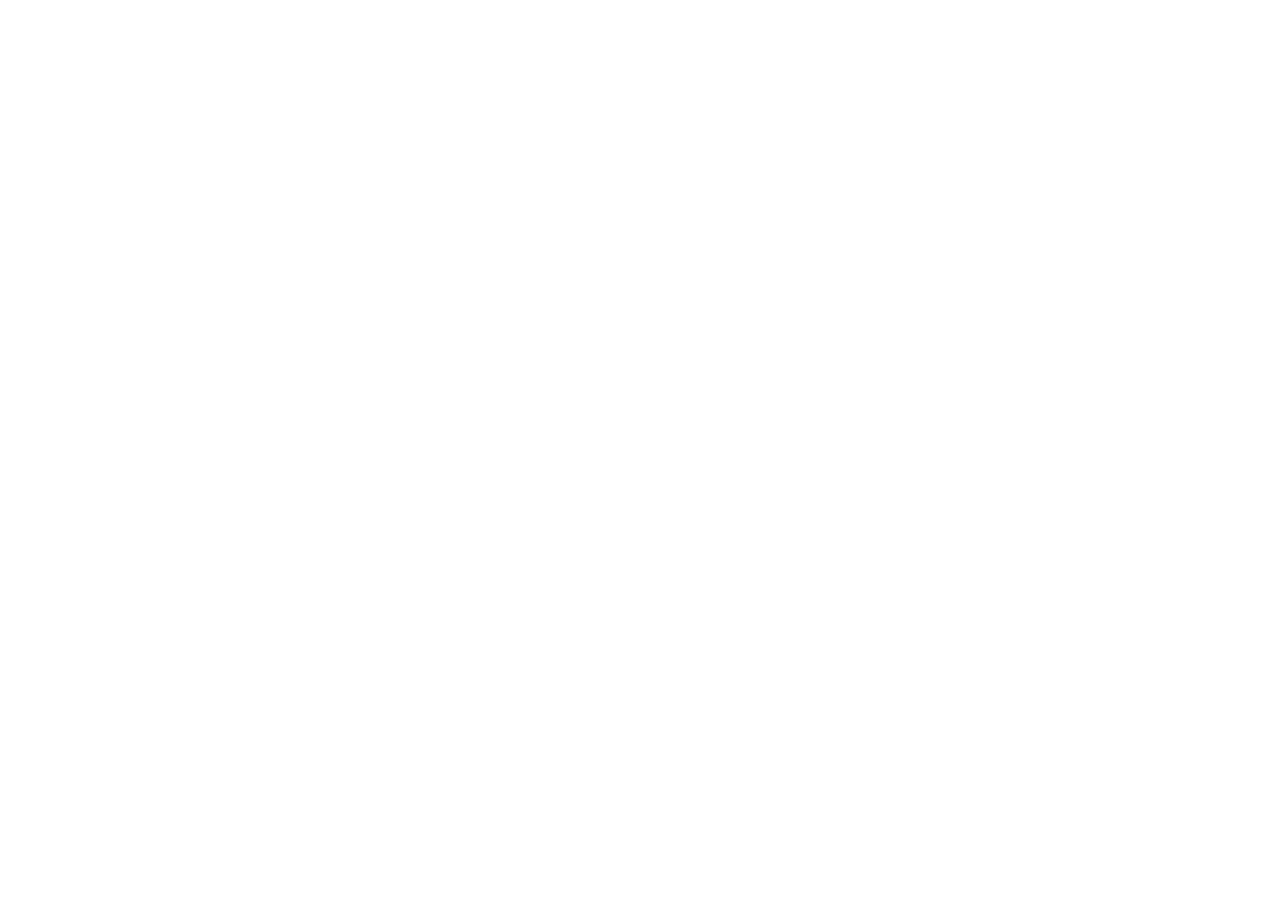
==== index.html @ 8316612e "first commit" ====
<html>
  <head>
    <script src="https://cdn.anychart.com/releases/8.8.0/js/anychart-core.min.js"></script>
    <script src="https://cdn.anychart.com/releases/8.8.0/js/anychart-graph.min.js"></script>
    <script src="https://cdn.anychart.com/releases/8.8.0/js/anychart-data-adapter.min.js"></script>
    <style type="text/css">
      html, body, #container {
        width: 100%;
        height: 100%;
        margin: 0;
        padding: 0;
      }
    </style>
  </head>
  <body>
    <div id="container"></div>
    <script>

      anychart.onDocumentReady(function () {
        anychart.data.loadJsonFile("assets/data/cos.json", function (data) {

          // create a chart from the loaded data
          var chart = anychart.graph(data);

          // set the title
          chart.title("La Maledizione di Strahd");

          // access nodes
          var nodes = chart.nodes();

          // set the size of nodes
          nodes.normal().height(30);
          nodes.hovered().height(45);
          nodes.selected().height(45);

          // set the stroke of nodes
          nodes.normal().stroke(null);
          nodes.hovered().stroke("#333333", 3);
          nodes.selected().stroke("#333333", 3);

          // enable the labels of nodes
          chart.nodes().labels().enabled(true);

          // configure the labels of nodes
          chart.nodes().labels().format("{%id}");
          chart.nodes().labels().fontSize(12);
          chart.nodes().labels().fontWeight(600);

          // draw the chart
          chart.container("container").draw();

        });
      });

    </script>
  </body>
</html>
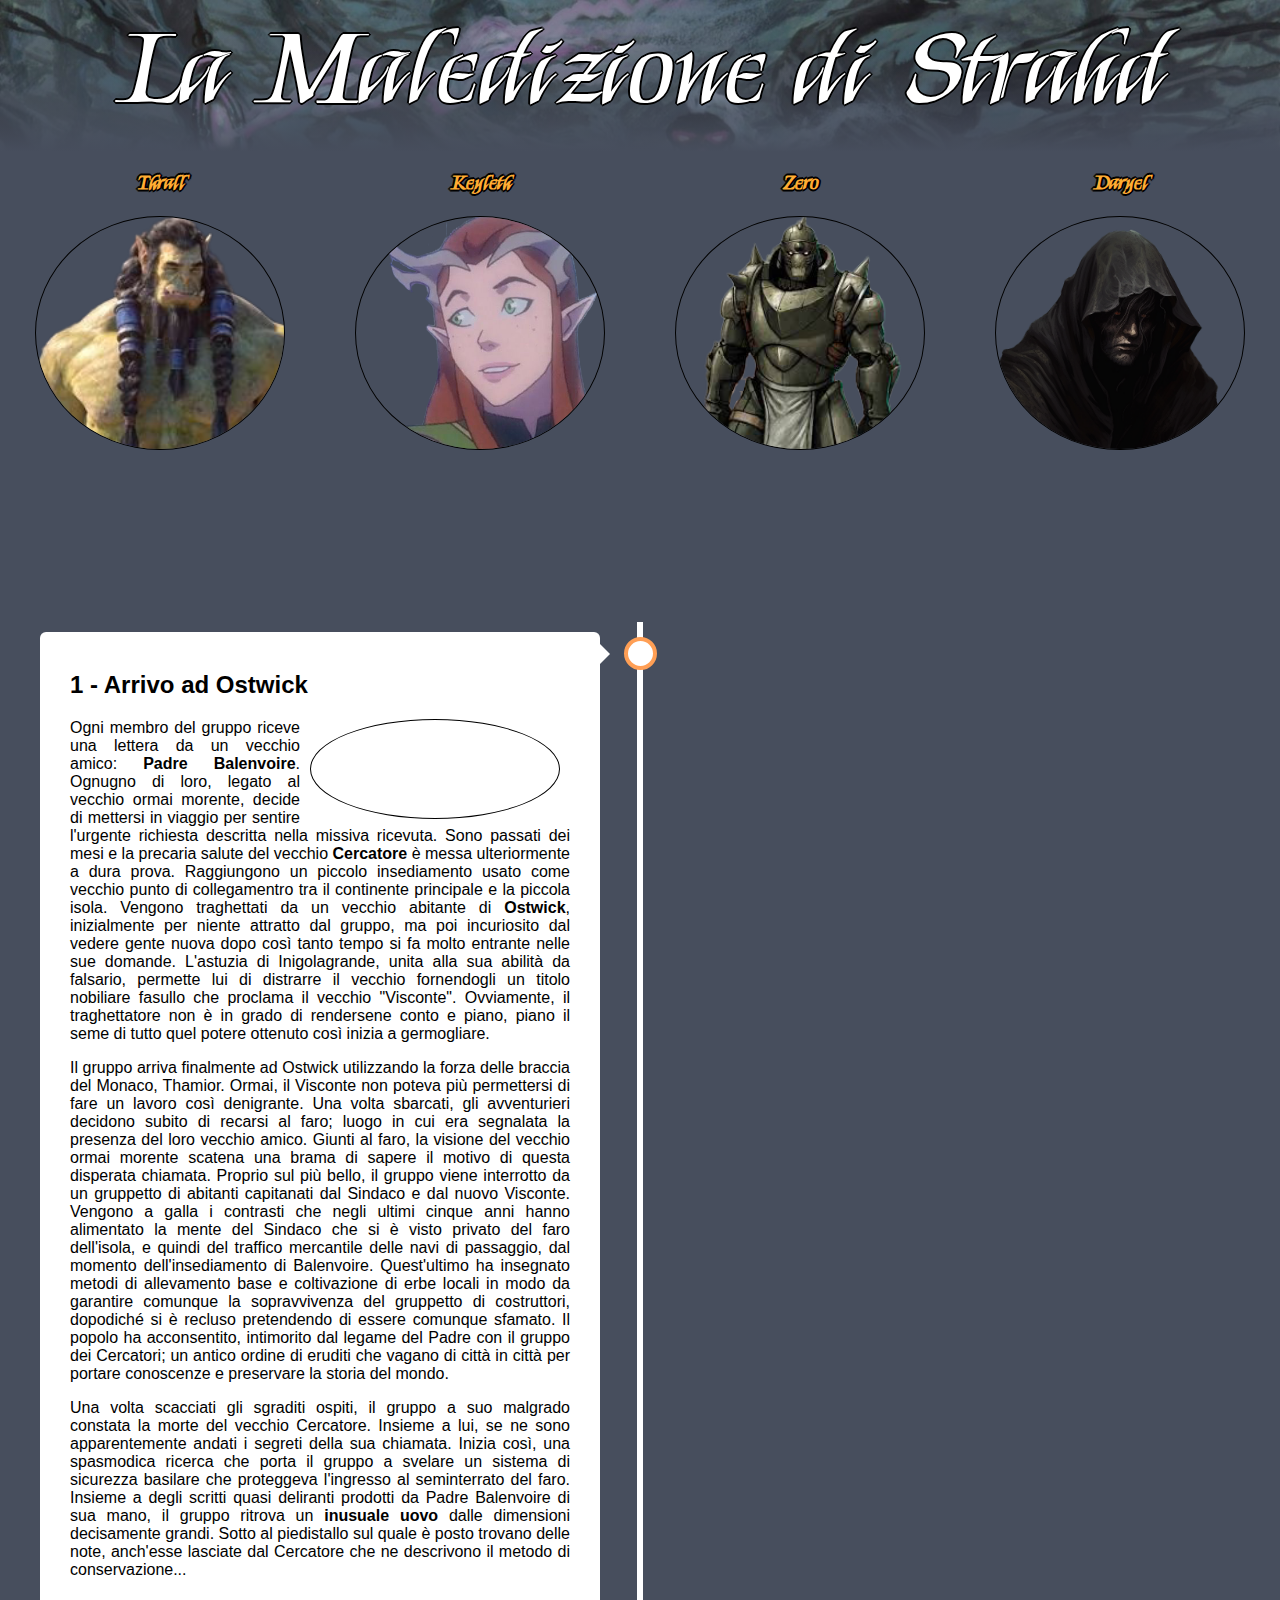
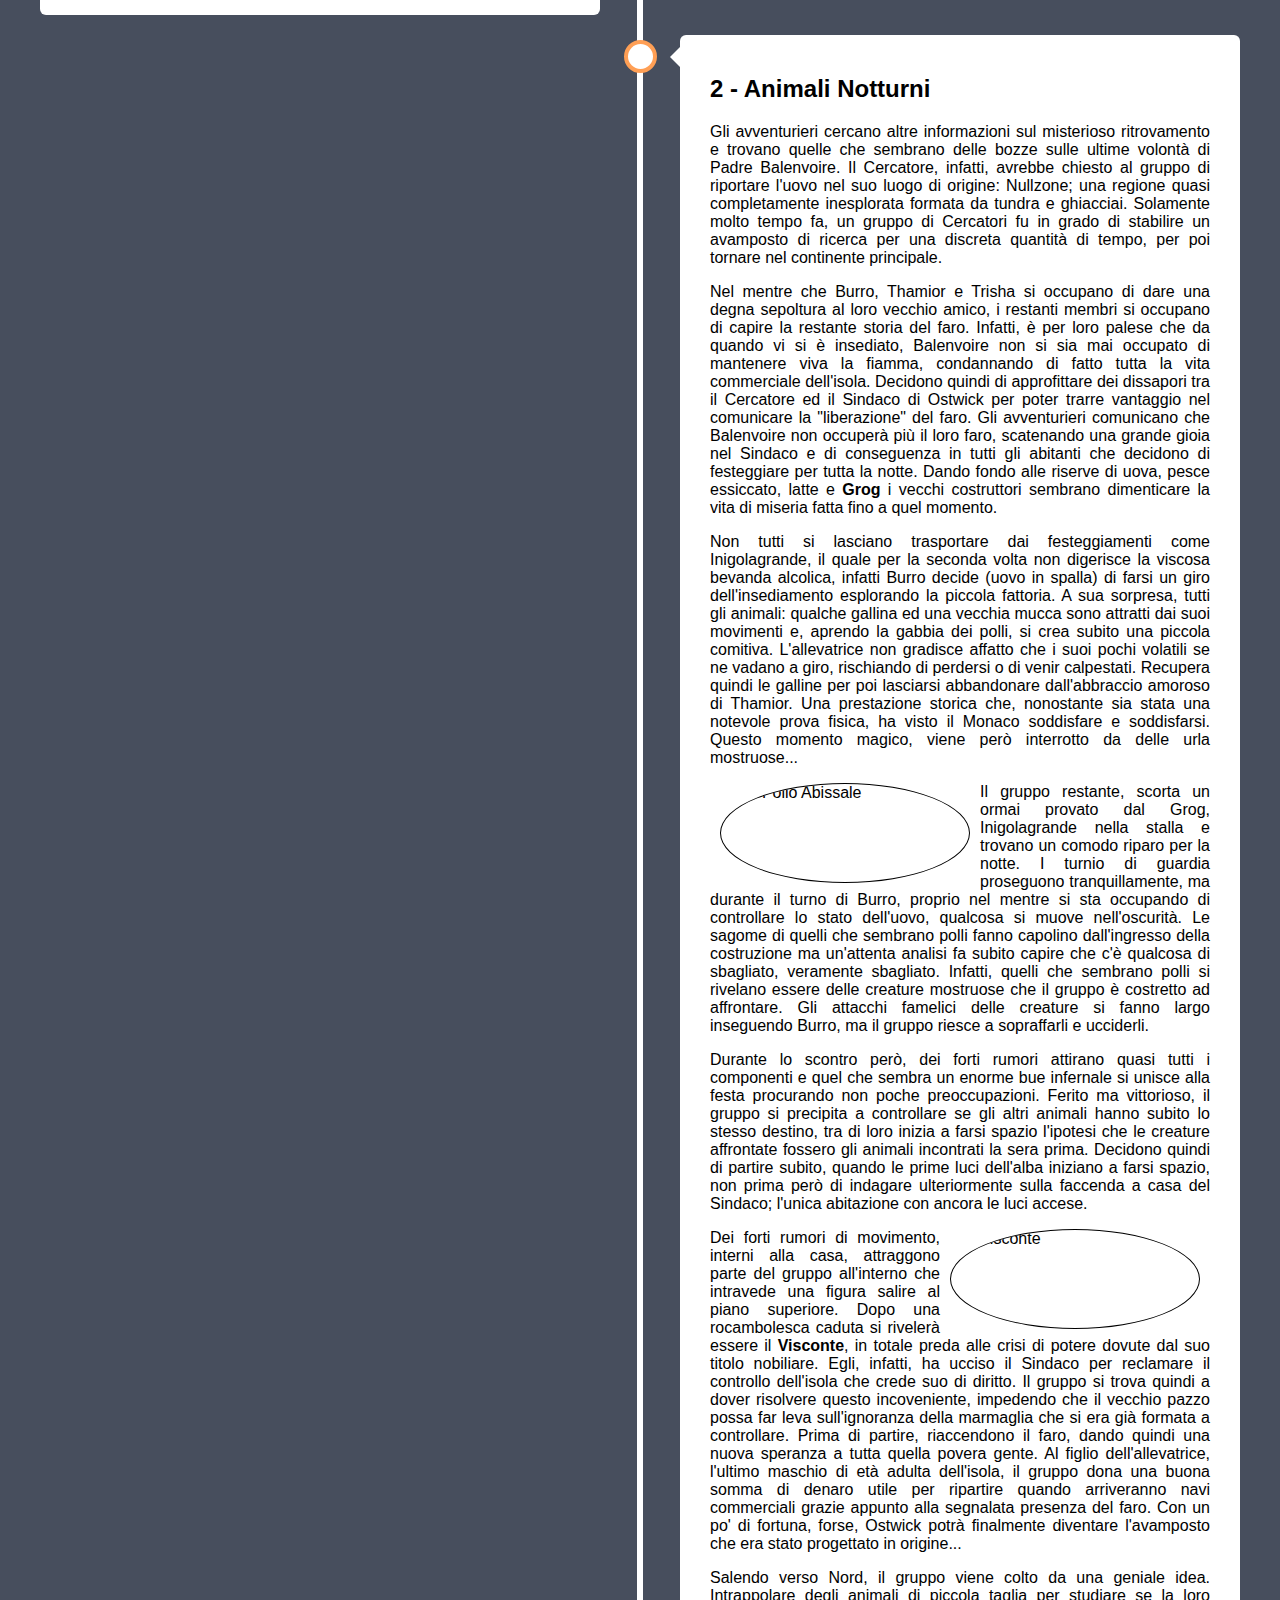
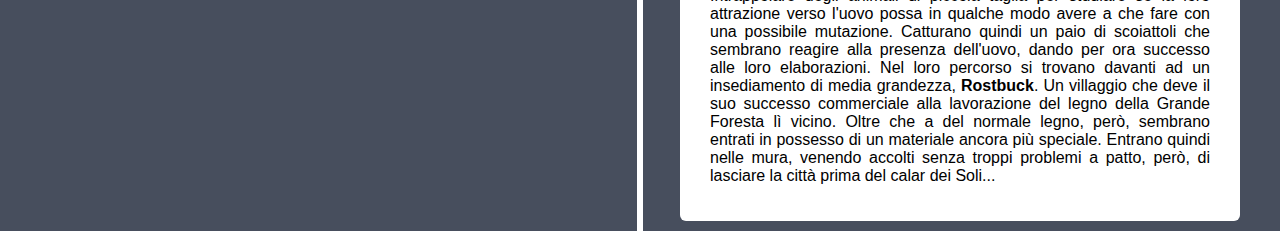
==== commit 314ea1aa: "added last sessione notes" ====
--- a/index.html
+++ b/index.html
@@ -1,57 +1,111 @@
-<html>
-  <head>
-    <script src="https://cdn.anychart.com/releases/8.8.0/js/anychart-core.min.js"></script>
-    <script src="https://cdn.anychart.com/releases/8.8.0/js/anychart-graph.min.js"></script>
-    <script src="https://cdn.anychart.com/releases/8.8.0/js/anychart-data-adapter.min.js"></script>
-    <style type="text/css">
-      html, body, #container {
-        width: 100%;
-        height: 100%;
-        margin: 0;
-        padding: 0;
-      }
-    </style>
-  </head>
-  <body>
-    <div id="container"></div>
-    <script>
+<!doctype html>
+<html lang="en">
+    <head>
+        <meta charset="utf-8">
+        <meta name="viewport" content="width=device-width, initial-scale=1">
 
-      anychart.onDocumentReady(function () {
-        anychart.data.loadJsonFile("assets/data/cos.json", function (data) {
+        <title>La Maledizione di Strahd</title>
+        <meta name="description" content="Timeline for the adventure: La Maledizione di Strahd.">
+        <meta name="author" content="GioeleGaggio">
+        
+        <link rel="stylesheet" type="text/css" href="./css/main.css">
+        <link rel="stylesheet" type="text/css" href="./css/adventure.css">
 
-          // create a chart from the loaded data
-          var chart = anychart.graph(data);
-
-          // set the title
-          chart.title("La Maledizione di Strahd");
-
-          // access nodes
-          var nodes = chart.nodes();
-
-          // set the size of nodes
-          nodes.normal().height(30);
-          nodes.hovered().height(45);
-          nodes.selected().height(45);
-
-          // set the stroke of nodes
-          nodes.normal().stroke(null);
-          nodes.hovered().stroke("#333333", 3);
-          nodes.selected().stroke("#333333", 3);
-
-          // enable the labels of nodes
-          chart.nodes().labels().enabled(true);
-
-          // configure the labels of nodes
-          chart.nodes().labels().format("{%id}");
-          chart.nodes().labels().fontSize(12);
-          chart.nodes().labels().fontWeight(600);
-
-          // draw the chart
-          chart.container("container").draw();
-
-        });
-      });
-
-    </script>
-  </body>
+        <link rel="preconnect" href="https://fonts.googleapis.com">
+        <link rel="preconnect" href="https://fonts.gstatic.com" crossorigin>
+        <link href="https://fonts.googleapis.com/css2?family=Kings&display=swap" rel="stylesheet"> 
+    </head>
+    <body>
+        <div class="title-container" style="background: linear-gradient(to bottom, rgba(255,255,255,0) 20%,
+        #474e5d), url(./img/luvdpb.jpg);  background-repeat: no-repeat; background-size: cover;">
+            <div class="adventure-title" style="color: white; font-size: 12vh;">La Maledizione di Strahd</div>
+        </div>
+        <div class="characters-cont">
+            <div class="character-data">
+                <div class="character-name">
+                    <h2>Thrall</h2>
+                </div>
+                <div class="circular-landscape" style="margin: auto;">
+                    <img src="./img/characters/thrallNOBG.png" style="object-fit: cover; object-position: -60px -30px; min-width: 150px; width: 100%; max-width: 320px; height: 270px;" alt="Thrall"/>
+                </div>
+            </div>
+            <div class="character-data">
+                <div class="character-name">
+                    <h2>Keyleth</h2>
+                </div>
+                <div class="circular-landscape" style="text-indent: -55%; margin: auto;">
+                    <img src="./img/characters/keylethNOBG.png" style="object-fit: cover; object-position: 80px -30px; width: 400px; height: 250px;" alt="Keyleth"/>
+                </div>
+            </div>
+            <div class="character-data">
+                <div class="character-name">
+                    <h2>Zero</h2>
+                </div>
+                <div class="circular-landscape" style="margin: auto;">
+                    <img src="./img/characters/zeroNOBG.png" style="object-fit: cover; object-position: 0px -10px; width: 240px; height: 250px;" alt="Zero"/>
+                </div>
+            </div>
+            <div class="character-data">
+                <div class="character-name">
+                    <h2>Daryel</h2>
+                </div>
+                <div class="circular-landscape" style="text-indent: -55%; margin: auto;">
+                    <img src="./img/characters/daryelNOBG.png" style="object-fit: cover; object-position: 50px 0px; width: 400px; height: 400px;" alt="Daryel"/>
+                </div>
+            </div>
+        </div>
+        <div class="timeline-cont">
+            <div class="timeline">
+                <div class="container left">
+                    <div class="content">
+                        <h2>1 - Arrivo ad Ostwick</h2>
+                        <div class="circular-landscape" style="float: right; text-indent: -55%;">
+                            <img src="../img/world/ostwick.png" alt="Il villaggio di Ostwick"/>
+                        </div>
+                        <p>
+                            Ogni membro del gruppo riceve una lettera da un vecchio amico: <b>Padre Balenvoire</b>. Ognugno di loro, legato al vecchio ormai morente, decide di mettersi in viaggio per sentire l'urgente richiesta descritta nella missiva ricevuta. Sono passati dei mesi e la precaria salute del vecchio <b>Cercatore</b> è messa ulteriormente a dura prova.
+                            Raggiungono un piccolo insediamento usato come vecchio punto di collegamentro tra il continente principale e la piccola isola. Vengono traghettati da un vecchio abitante di <b>Ostwick</b>, inizialmente per niente attratto dal gruppo, ma poi incuriosito dal vedere gente nuova dopo così tanto tempo si fa molto entrante nelle sue domande. L'astuzia di Inigolagrande, unita alla sua abilità da falsario, permette lui di distrarre il vecchio fornendogli un titolo nobiliare fasullo che proclama il vecchio "Visconte". Ovviamente, il traghettatore non è in grado di rendersene conto e piano, piano il seme di tutto quel potere ottenuto così inizia a germogliare.
+                        </p>
+                        <p>
+                            Il gruppo arriva finalmente ad Ostwick utilizzando la forza delle braccia del Monaco, Thamior. Ormai, il Visconte non poteva più permettersi di fare un lavoro così denigrante. Una volta sbarcati, gli avventurieri decidono subito di recarsi al faro; luogo in cui era segnalata la presenza del loro vecchio amico. Giunti al faro, la visione del vecchio ormai morente scatena una brama di sapere il motivo di questa disperata chiamata. Proprio sul più bello, il gruppo viene interrotto da un gruppetto di abitanti capitanati dal Sindaco e dal nuovo Visconte. Vengono a galla i contrasti che negli ultimi cinque anni hanno alimentato la mente del Sindaco che si è visto privato del faro dell'isola, e quindi del traffico mercantile delle navi di passaggio, dal momento dell'insediamento di Balenvoire. Quest'ultimo ha insegnato metodi di allevamento base e coltivazione di erbe locali in modo da garantire comunque la sopravvivenza del gruppetto di costruttori, dopodiché si è recluso pretendendo di essere comunque sfamato. Il popolo ha acconsentito, intimorito dal legame del Padre con il gruppo dei Cercatori; un antico ordine di eruditi che vagano di città in città per portare conoscenze e preservare la storia del mondo.
+                        </p>
+                        <p>
+                            Una volta scacciati gli sgraditi ospiti, il gruppo a suo malgrado constata la morte del vecchio Cercatore. Insieme a lui, se ne sono apparentemente andati i segreti della sua chiamata. Inizia così, una spasmodica ricerca che porta il gruppo a svelare un sistema di sicurezza basilare che proteggeva l'ingresso al seminterrato del faro. Insieme a degli scritti quasi deliranti prodotti da Padre Balenvoire di sua mano, il gruppo ritrova un <b>inusuale uovo</b> dalle dimensioni decisamente grandi. Sotto al piedistallo sul quale è posto trovano delle note, anch'esse lasciate dal Cercatore che ne descrivono il metodo di conservazione...
+                        </p>
+                    </div>
+                </div>
+                <div class="container right">
+                    <div class="content">
+                    <h2>2 - Animali Notturni</h2>
+                    <p>
+                        Gli avventurieri cercano altre informazioni sul misterioso ritrovamento e trovano quelle che sembrano delle bozze sulle ultime volontà di Padre Balenvoire. Il Cercatore, infatti, avrebbe chiesto al gruppo di riportare l'uovo nel suo luogo di origine: Nullzone; una regione quasi completamente inesplorata formata da tundra e ghiacciai. Solamente molto tempo fa, un gruppo di Cercatori fu in grado di stabilire un avamposto di ricerca per una discreta quantità di tempo, per poi tornare nel continente principale.
+                    </p>
+                    <p>
+                        Nel mentre che Burro, Thamior e Trisha si occupano di dare una degna sepoltura al loro vecchio amico, i restanti membri si occupano di capire la restante storia del faro. Infatti, è per loro palese che da quando vi si è insediato, Balenvoire non si sia mai occupato di mantenere viva la fiamma, condannando di fatto tutta la vita commerciale dell'isola. Decidono quindi di approfittare dei dissapori tra il Cercatore ed il Sindaco di Ostwick per poter trarre vantaggio nel comunicare la "liberazione" del faro. Gli avventurieri comunicano che Balenvoire non occuperà più il loro faro, scatenando una grande gioia nel Sindaco e di conseguenza in tutti gli abitanti che decidono di festeggiare per tutta la notte. Dando fondo alle riserve di uova, pesce essiccato, latte e <b>Grog</b> i vecchi costruttori sembrano dimenticare la vita di miseria fatta fino a quel momento.
+                    </p>
+                    <p>
+                        Non tutti si lasciano trasportare dai festeggiamenti come Inigolagrande, il quale per la seconda volta non digerisce la viscosa bevanda alcolica, infatti Burro decide (uovo in spalla) di farsi un giro dell'insediamento esplorando la piccola fattoria. A sua sorpresa, tutti gli animali: qualche gallina ed una vecchia mucca sono attratti dai suoi movimenti e, aprendo la gabbia dei polli, si crea subito una piccola comitiva. L'allevatrice non gradisce affatto che i suoi pochi volatili se ne vadano a giro, rischiando di perdersi o di venir calpestati. Recupera quindi le galline per poi lasciarsi abbandonare dall'abbraccio amoroso di Thamior. Una prestazione storica che, nonostante sia stata una notevole prova fisica, ha visto il Monaco soddisfare e soddisfarsi. Questo momento magico, viene però interrotto da delle urla mostruose...
+                    </p>
+                    <div class="circular-landscape" style="float: left;">
+                        <img src="../img/world/creatures/abyssalchicken.jpg" alt="Un Pollo Abissale"/>
+                    </div>
+                    <p>
+                        Il gruppo restante, scorta un ormai provato dal Grog, Inigolagrande nella stalla e trovano un comodo riparo per la notte. I turnio di guardia proseguono tranquillamente, ma durante il turno di Burro, proprio nel mentre si sta occupando di controllare lo stato dell'uovo, qualcosa si muove nell'oscurità. Le sagome di quelli che sembrano polli fanno capolino dall'ingresso della costruzione ma un'attenta analisi fa subito capire che c'è qualcosa di sbagliato, veramente sbagliato. Infatti, quelli che sembrano polli si rivelano essere delle creature mostruose che il gruppo è costretto ad affrontare. Gli attacchi famelici delle creature si fanno largo inseguendo Burro, ma il gruppo riesce a sopraffarli e ucciderli.
+                    </p>
+                    <p>
+                        Durante lo scontro però, dei forti rumori attirano quasi tutti i componenti e quel che sembra un enorme bue infernale si unisce alla festa procurando non poche preoccupazioni. Ferito ma vittorioso, il gruppo si precipita a controllare se gli altri animali hanno subito lo stesso destino, tra di loro inizia a farsi spazio l'ipotesi che le creature affrontate fossero gli animali incontrati la sera prima. Decidono quindi di partire subito, quando le prime luci dell'alba iniziano a farsi spazio, non prima però di indagare ulteriormente sulla faccenda a casa del Sindaco; l'unica abitazione con ancora le luci accese.
+                    </p>
+                    <div class="circular-landscape" style="float: right;">
+                        <img src="../img/characters/npcs/visconte.jpg" alt="Il Visconte"/>
+                    </div>
+                    <p>
+                        Dei forti rumori di movimento, interni alla casa, attraggono parte del gruppo all'interno che intravede una figura salire al piano superiore. Dopo una rocambolesca caduta si rivelerà essere il <b>Visconte</b>, in totale preda alle crisi di potere dovute dal suo titolo nobiliare. Egli, infatti, ha ucciso il Sindaco per reclamare il controllo dell'isola che crede suo di diritto. Il gruppo si trova quindi a dover risolvere questo incoveniente, impedendo che il vecchio pazzo possa far leva sull'ignoranza della marmaglia che si era già formata a controllare. Prima di partire, riaccendono il faro, dando quindi una nuova speranza a tutta quella povera gente. Al figlio dell'allevatrice, l'ultimo maschio di età adulta dell'isola, il gruppo dona una buona somma di denaro utile per ripartire quando arriveranno navi commerciali grazie appunto alla segnalata presenza del faro. Con un po' di fortuna, forse, Ostwick potrà finalmente diventare l'avamposto che era stato progettato in origine...
+                    </p>
+                    <p>
+                        Salendo verso Nord, il gruppo viene colto da una geniale idea. Intrappolare degli animali di piccola taglia per studiare se la loro attrazione verso l'uovo possa in qualche modo avere a che fare con una possibile mutazione. Catturano quindi un paio di scoiattoli che sembrano reagire alla presenza dell'uovo, dando per ora successo alle loro elaborazioni. Nel loro percorso si trovano davanti ad un insediamento di media grandezza, <b>Rostbuck</b>. Un villaggio che deve il suo successo commerciale alla lavorazione del legno della Grande Foresta lì vicino. Oltre che a del normale legno, però, sembrano entrati in possesso di un materiale ancora più speciale. Entrano quindi nelle mura, venendo accolti senza troppi problemi a patto, però, di lasciare la città prima del calar dei Soli...
+                    </p>
+                </div>
+            </div>
+        </div>
+    </body>
 </html>--- a/css/main.css
+++ b/css/main.css
@@ -0,0 +1,62 @@
+body {
+    box-sizing: initial;
+    margin: 0;
+    height: 100%;
+    font-family: Helvetica, sans-serif;
+}
+
+.main-menu {
+    background-color: #1A1E23;
+    box-sizing: initial;
+    height: 100vh;
+    color: whitesmoke;
+    text-align: center;
+}
+
+.entry-container {
+    position: relative;
+    margin: 0 auto;
+    width: 50%;
+    text-align: center;
+}
+
+.entry-container a {
+    margin-top: 7em;
+    padding: 1em;
+    line-height: 50px;
+	height: 100%;
+	display: inline-block;
+	position: relative;
+	z-index: 1;
+	text-decoration: none;
+	text-align: center;
+	color: white;
+	cursor: pointer;
+    background-size:cover;
+    vertical-align: bottom;
+    width: 30%;
+    min-width: 180px;
+    max-width: 300px;
+    box-shadow: 0 0 25px 8px #4B5E66 inset;
+    border-radius: 35px;
+}
+
+.adventure-title {
+    font-family: 'Kings', cursive;
+    font-size: 1.8em;
+    text-shadow: 2px 0 0 black, -2px 0 0 black, 0 2px 0 black, 0 -2px 0 black, 1px 1px black, -1px -1px 0 black, 1px -1px 0 black, -1px 1px 0 black;
+}
+
+.title-container {
+    box-sizing: initial;
+    position: relative;
+    background-color: #474e5d;
+    margin: 0 auto;
+    width: 100%;
+    padding-top: 0;
+    text-align: center;
+}
+
+.legendary {
+    color: #ff8000;
+}--- a/css/adventure.css
+++ b/css/adventure.css
@@ -0,0 +1,173 @@
+* {
+  box-sizing: border-box;
+}
+
+.world-map-cont {
+  box-sizing: initial;
+  position: relative;
+  margin: 0 auto;
+}
+
+.characters-cont {
+  background-color: #474e5d;
+  display: flex;
+  width: 100%;
+  flex-wrap: wrap;
+}
+
+.character-data {
+  flex: 1;
+}
+
+.character-data > .circular-landscape {
+  max-height: none;
+}
+
+.character-data > .circular-landscape:hover {
+  background-color: white;
+}
+
+.character-name {
+  text-align: center;
+}
+
+.character-name > h2 {
+  font-family: 'Kings', cursive;
+  font-size: 1.3em;
+  color: #ffad33;
+  text-shadow: 2px 0 0 black, -2px 0 0 black, 0 2px 0 black, 0 -2px 0 black, 1px 1px black, -1px -1px 0 black, 1px -1px 0 black, -1px 1px 0 black;
+}
+
+.timeline-cont {
+  background-color: #474e5d;
+}
+
+.timeline {
+    position: relative;
+    max-width: 1400px;
+    margin: 0 auto;
+  }
+
+  .timeline::after {
+    content: '';
+    position: absolute;
+    width: 6px;
+    background-color: white;
+    top: 0;
+    bottom: 0;
+    left: 50%;
+    margin-left: -3px;
+  }
+
+  .container {
+    padding: 10px 40px;
+    position: relative;
+    background-color: inherit;
+    width: 50%;
+    text-align: justify;
+  }
+
+  .container::after {
+    content: '';
+    position: absolute;
+    width: 25px;
+    height: 25px;
+    right: -17px;
+    background-color: white;
+    border: 4px solid #FF9F55;
+    top: 15px;
+    border-radius: 50%;
+    z-index: 1;
+  }
+
+  .left {
+    left: 0;
+  }
+
+  .right {
+    left: 50%;
+  }
+
+  .left::before {
+    content: " ";
+    height: 0;
+    position: absolute;
+    top: 22px;
+    width: 0;
+    z-index: 1;
+    right: 30px;
+    border: medium solid white;
+    border-width: 10px 0 10px 10px;
+    border-color: transparent transparent transparent white;
+  }
+  
+  .right::before {
+    content: " ";
+    height: 0;
+    position: absolute;
+    top: 22px;
+    width: 0;
+    z-index: 1;
+    left: 30px;
+    border: medium solid white;
+    border-width: 10px 10px 10px 0;
+    border-color: transparent white transparent transparent;
+  }
+
+  .right::after {
+    left: -16px;
+  }
+
+  .content {
+    padding: 20px 30px;
+    background-color: white;
+    position: relative;
+    border-radius: 6px;
+  }
+
+  @media screen and (max-width: 600px) {
+    /* Place the timelime to the left */
+    .timeline::after {
+    left: 31px;
+    }
+
+    .container {
+        width: 100%;
+        padding-left: 70px;
+        padding-right: 25px;
+    }
+
+    .container::before {
+        left: 60px;
+        border: medium solid white;
+        border-width: 10px 10px 10px 0;
+        border-color: transparent white transparent transparent;
+    }
+
+    .left::after, .right::after {
+        left: 15px;
+    }
+
+    .right {
+        left: 0%;
+    }
+}
+
+.circular-landscape {
+  position: relative;
+  width: 100%;
+  height: 50%;
+  min-width: 100px;
+  min-height: 100px;
+  max-width: 250px;
+  max-height: 250px;
+  overflow: hidden;
+  border-radius: 50%;
+  border: 1px solid black;
+  margin: 0 10px 0;
+}
+
+.circular--landscape img {
+  width: auto;
+  height: 100%;
+}